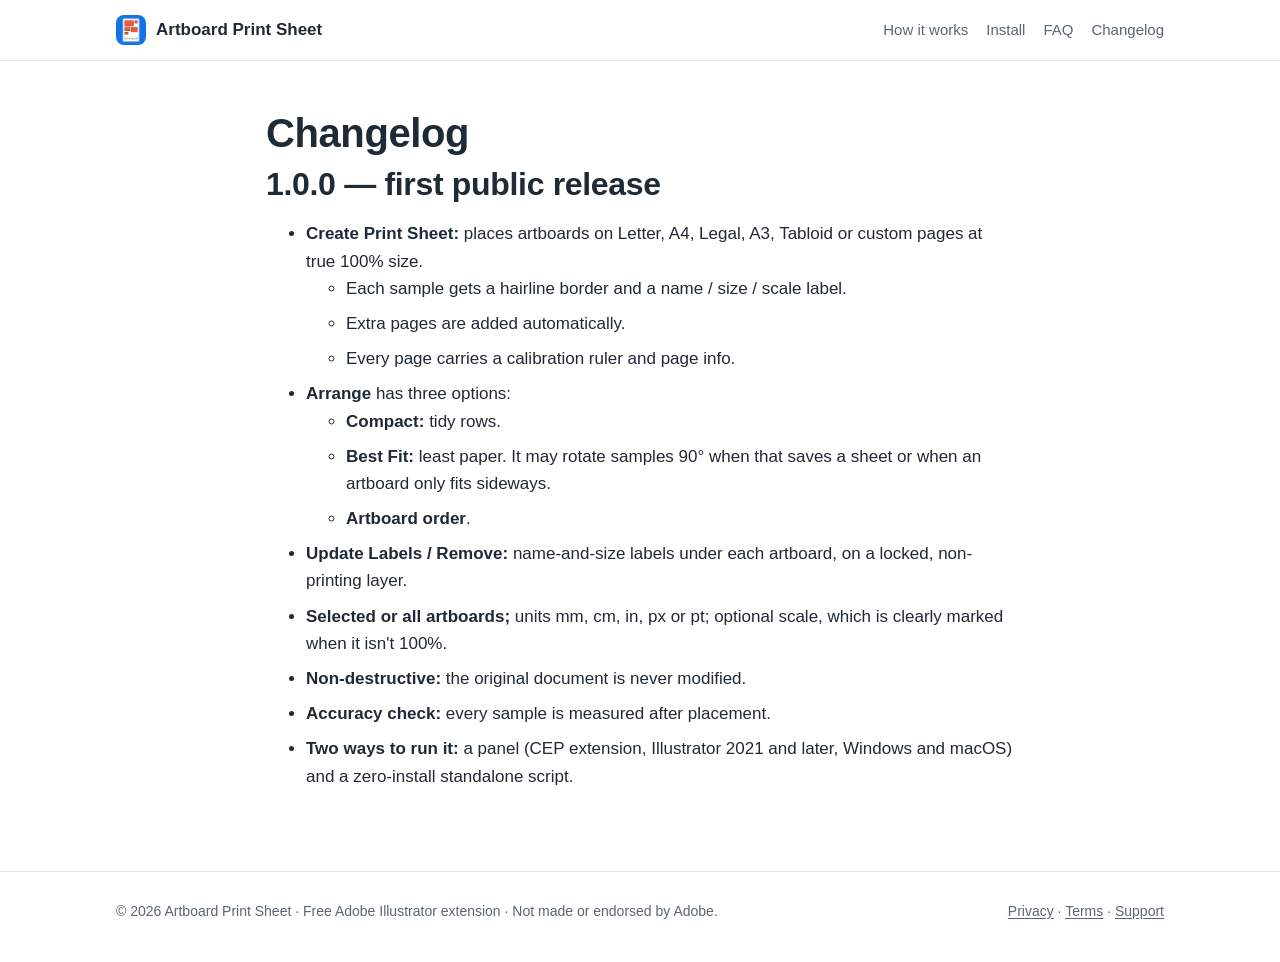
==== changelog.html @ b781dac0 "Initial website: home, privacy, terms, changelog Co-Authored-By: Claude Opus 5.5 <noreply@anthropic." ====
<!DOCTYPE html>
<html lang="en">
<head>
  <meta charset="utf-8">
  <meta name="viewport" content="width=device-width, initial-scale=1">
  <title>Changelog – Artboard Print Sheet</title>
  <meta name="description" content="Release history of Artboard Print Sheet.">
  <meta property="og:title" content="Changelog – Artboard Print Sheet">
  <meta property="og:description" content="Release history of Artboard Print Sheet.">
  <meta property="og:image" content="img/icon-512.png">
  <link rel="icon" type="image/png" href="img/icon-64.png">
  <link rel="stylesheet" href="style.css">
</head>
<body>
  <header class="top">
    <div class="wrap">
      <a class="brand" href="./"><img src="img/icon-64.png" alt="" width="30" height="30">Artboard Print Sheet</a>
      <nav class="nav" aria-label="Main">
        <a href="./#how">How it works</a>
        <a href="./#install">Install</a>
        <a href="./#faq">FAQ</a>
        <a href="changelog.html">Changelog</a>
      </nav>
    </div>
  </header>
  <main class="doc">
    <div class="wrap">
<h1>Changelog</h1>
<h2>1.0.0 — first public release</h2>
<ul><li>
<strong>Create Print Sheet:</strong> places artboards on Letter, A4, Legal, A3, Tabloid or custom pages at true 100% size.
<ul><li>
Each sample gets a hairline border and a name / size / scale label.
</li><li>
Extra pages are added automatically.
</li><li>
Every page carries a calibration ruler and page info.
</li></ul>
</li><li>
<strong>Arrange</strong> has three options:
<ul><li>
<strong>Compact:</strong> tidy rows.
</li><li>
<strong>Best Fit:</strong> least paper. It may rotate samples 90° when that saves a sheet or when an artboard only fits sideways.
</li><li>
<strong>Artboard order</strong>.
</li></ul>
</li><li>
<strong>Update Labels / Remove:</strong> name-and-size labels under each artboard, on a locked, non-printing layer.
</li><li>
<strong>Selected or all artboards;</strong> units mm, cm, in, px or pt; optional scale, which is clearly marked when it isn't 100%.
</li><li>
<strong>Non-destructive:</strong> the original document is never modified.
</li><li>
<strong>Accuracy check:</strong> every sample is measured after placement.
</li><li>
<strong>Two ways to run it:</strong> a panel (CEP extension, Illustrator 2021 and later, Windows and macOS) and a zero-install standalone script.
</li></ul>
    </div>
  </main>
  <footer>
    <div class="wrap">
      <span>&copy; 2026 Artboard Print Sheet &middot; Free Adobe Illustrator extension &middot; Not made or endorsed by Adobe.</span>
      <span><a href="privacy.html">Privacy</a> &middot; <a href="terms.html">Terms</a> &middot; <a href="mailto:e8013585@gmail.com">Support</a></span>
    </div>
  </footer>
</body>
</html>
---- style.css ----
/* Artboard Print Sheet website. No external fonts, scripts or trackers (see privacy policy). */
:root {
  --bg: #ffffff;
  --bg-soft: #f4f6f9;
  --fg: #1f2a37;
  --muted: #5b6675;
  --line: #e2e6ec;
  --accent: #1473e6;
  --accent-fg: #ffffff;
  --accent-soft: #e8f1fd;
  --warm: #f15a31;
  --shadow: 0 1px 2px rgba(16, 24, 40, .06), 0 8px 24px rgba(16, 24, 40, .08);
  --radius: 14px;
  --max: 1080px;
  color-scheme: light;
}
@media (prefers-color-scheme: dark) {
  :root:not([data-theme="light"]) {
    --bg: #12161c;
    --bg-soft: #1a2029;
    --fg: #e6eaf0;
    --muted: #9aa5b4;
    --line: #2a323d;
    --accent: #4c9bff;
    --accent-fg: #0b1220;
    --accent-soft: #1b2a40;
    --shadow: 0 1px 2px rgba(0, 0, 0, .4), 0 8px 24px rgba(0, 0, 0, .35);
    color-scheme: dark;
  }
}

* { box-sizing: border-box; }
html { -webkit-text-size-adjust: 100%; }
body {
  margin: 0; background: var(--bg); color: var(--fg);
  font: 17px/1.6 -apple-system, BlinkMacSystemFont, "Segoe UI", Roboto, "Helvetica Neue", Arial, sans-serif;
}
img { max-width: 100%; height: auto; }
a { color: var(--accent); text-underline-offset: 2px; }
h1, h2, h3 { line-height: 1.2; letter-spacing: -.01em; }
h2 { font-size: clamp(24px, 3.2vw, 32px); margin: 0 0 12px; }
h3 { font-size: 19px; margin: 0 0 6px; }
code, kbd { font-family: ui-monospace, SFMono-Regular, Consolas, monospace; font-size: .88em; background: var(--bg-soft); border: 1px solid var(--line); border-radius: 6px; padding: 1px 6px; }
.wrap { max-width: var(--max); margin: 0 auto; padding: 0 16px; }

/* header */
.top { border-bottom: 1px solid var(--line); }
.top .wrap { display: flex; align-items: center; justify-content: space-between; gap: 12px; min-height: 60px; }
.brand { display: flex; align-items: center; gap: 10px; color: var(--fg); text-decoration: none; font-weight: 650; }
.brand img { width: 30px; height: 30px; border-radius: 8px; }
.nav { display: flex; gap: 18px; flex-wrap: wrap; font-size: 15px; }
.nav a { color: var(--muted); text-decoration: none; }
.nav a:hover { color: var(--fg); }

/* hero */
.hero { padding: 56px 0 40px; }
.hero .wrap { display: grid; grid-template-columns: 1.05fr .95fr; gap: 40px; align-items: center; }
.hero h1 { font-size: clamp(34px, 5vw, 52px); margin: 0 0 14px; }
.hero p.lead { font-size: clamp(18px, 2vw, 21px); color: var(--muted); margin: 0 0 24px; }
.hero figure { margin: 0; }
.sheet { background: #fff; border-radius: 6px; box-shadow: var(--shadow); border: 1px solid var(--line); display: block; }
.cta { display: flex; gap: 12px; flex-wrap: wrap; align-items: center; }
.btn { display: inline-flex; align-items: center; gap: 8px; padding: 12px 20px; border-radius: 999px; font-weight: 600; text-decoration: none; border: 1px solid transparent; }
.btn.primary { background: var(--accent); color: var(--accent-fg); }
.btn.primary:hover { filter: brightness(1.08); }
.btn.ghost { border-color: var(--line); color: var(--fg); }
.btn.ghost:hover { background: var(--bg-soft); }
.note { font-size: 14px; color: var(--muted); margin-top: 12px; }

/* sections */
section { padding: 56px 0; }
section.soft { background: var(--bg-soft); border-top: 1px solid var(--line); border-bottom: 1px solid var(--line); }
.sub { color: var(--muted); margin: 0 0 28px; max-width: 720px; }
.grid3 { display: grid; grid-template-columns: repeat(3, 1fr); gap: 20px; }
.card { background: var(--bg); border: 1px solid var(--line); border-radius: var(--radius); padding: 22px; }
.card p { margin: 0; color: var(--muted); font-size: 16px; }
.icon { width: 36px; height: 36px; border-radius: 10px; background: var(--accent-soft); color: var(--accent); display: grid; place-items: center; margin-bottom: 12px; }
.icon svg { width: 20px; height: 20px; }
.split { display: grid; grid-template-columns: 1fr 1fr; gap: 40px; align-items: center; }
.split figure { margin: 0; }
figcaption { font-size: 14px; color: var(--muted); margin-top: 10px; text-align: center; }
ol.steps { padding-left: 22px; margin: 0; }
ol.steps li { margin: 0 0 12px; }
.checks { list-style: none; padding: 0; margin: 0; }
.checks li { padding-left: 28px; position: relative; margin: 0 0 10px; }
.checks li::before { content: ""; position: absolute; left: 4px; top: .55em; width: 10px; height: 6px; border-left: 2px solid var(--accent); border-bottom: 2px solid var(--accent); transform: rotate(-45deg); }
.callout { border-left: 4px solid var(--warm); background: var(--bg-soft); padding: 14px 18px; border-radius: 0 10px 10px 0; margin: 20px 0 0; }
details { border: 1px solid var(--line); border-radius: 12px; padding: 14px 18px; margin: 0 0 12px; background: var(--bg); }
details summary { cursor: pointer; font-weight: 600; }
details p { margin: 10px 0 0; color: var(--muted); }

/* legal pages */
.doc { padding: 48px 0 64px; }
.doc .wrap { max-width: 780px; }
.doc h1 { font-size: clamp(30px, 4vw, 40px); margin: 0 0 8px; }
.doc .meta { color: var(--muted); margin: 0 0 28px; }
.doc pre { white-space: pre-wrap; font: 15px/1.6 ui-monospace, SFMono-Regular, Consolas, monospace; background: var(--bg-soft); border: 1px solid var(--line); border-radius: 12px; padding: 20px; overflow-wrap: anywhere; }
.doc li { margin: 0 0 8px; }

footer { border-top: 1px solid var(--line); padding: 28px 0 40px; color: var(--muted); font-size: 14px; }
footer .wrap { display: flex; justify-content: space-between; gap: 16px; flex-wrap: wrap; }
footer a { color: var(--muted); }

.brand { white-space: nowrap; }
@media (max-width: 600px) {
  .top .wrap { flex-direction: column; align-items: flex-start; gap: 2px; padding-top: 10px; padding-bottom: 10px; }
  .nav { gap: 16px; font-size: 14px; }
}
@media (max-width: 820px) {
  .hero .wrap, .split { grid-template-columns: 1fr; }
  .grid3 { grid-template-columns: 1fr; }
  .hero { padding-top: 36px; }
  .nav { gap: 12px; }
}
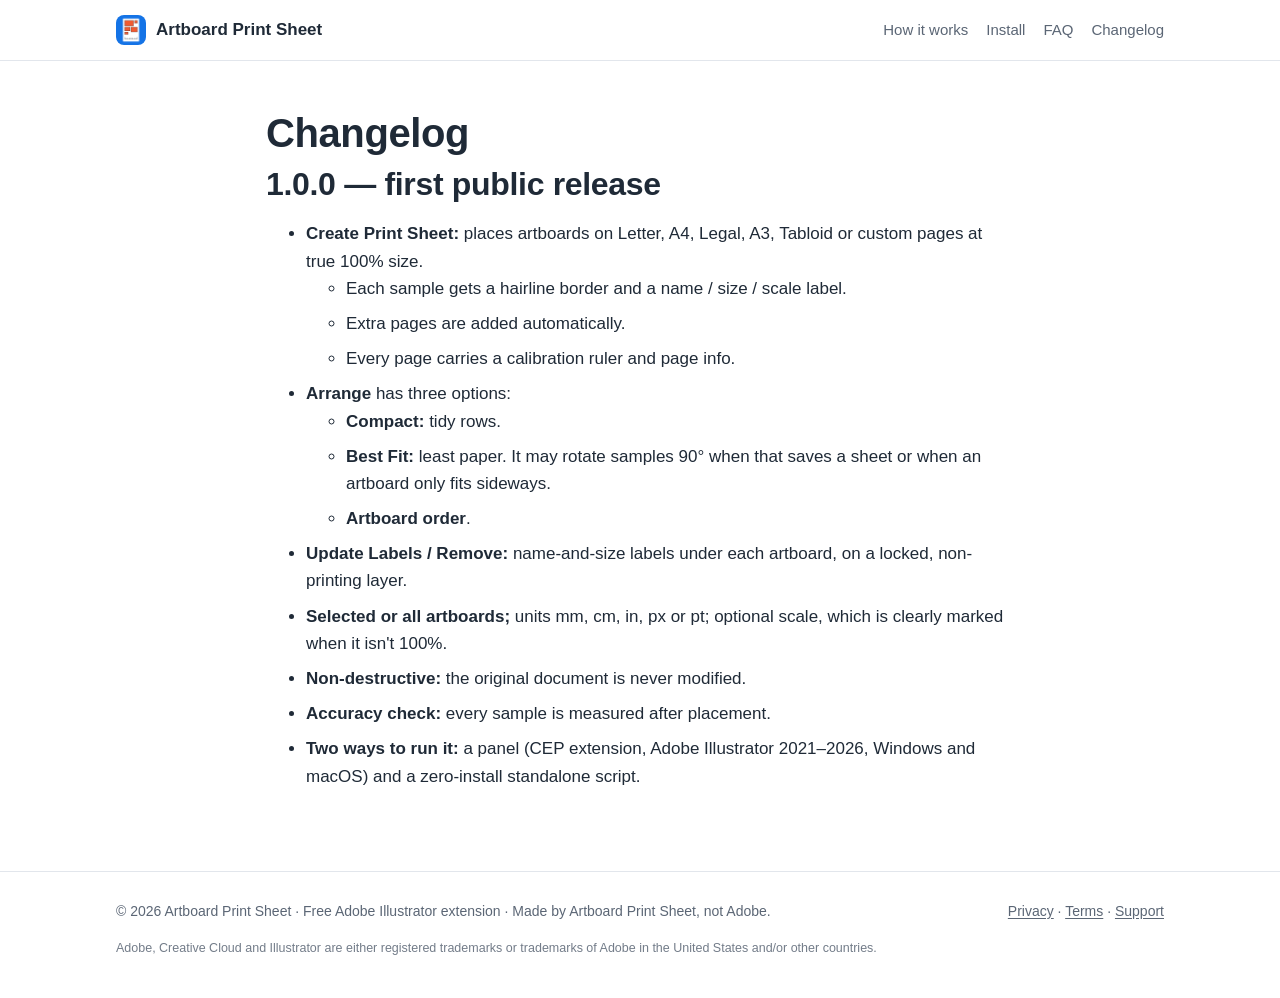
==== commit 6d32d522: "Brand guidelines: full product names, trademark attribution, version range Co-Authored-By: Claude Op" ====
--- a/changelog.html
+++ b/changelog.html
@@ -54,14 +54,15 @@
 </li><li>
 <strong>Accuracy check:</strong> every sample is measured after placement.
 </li><li>
-<strong>Two ways to run it:</strong> a panel (CEP extension, Illustrator 2021 and later, Windows and macOS) and a zero-install standalone script.
+<strong>Two ways to run it:</strong> a panel (CEP extension, Adobe Illustrator 2021–2026, Windows and macOS) and a zero-install standalone script.
 </li></ul>
     </div>
   </main>
   <footer>
     <div class="wrap">
-      <span>&copy; 2026 Artboard Print Sheet &middot; Free Adobe Illustrator extension &middot; Not made or endorsed by Adobe.</span>
+      <span>&copy; 2026 Artboard Print Sheet &middot; Free Adobe Illustrator extension &middot; Made by Artboard Print Sheet, not Adobe.</span>
       <span><a href="privacy.html">Privacy</a> &middot; <a href="terms.html">Terms</a> &middot; <a href="mailto:e8013585@gmail.com">Support</a></span>
+      <span class="legal">Adobe, Creative Cloud and Illustrator are either registered trademarks or trademarks of Adobe in the United States and/or other countries.</span>
     </div>
   </footer>
 </body>
--- a/style.css
+++ b/style.css
@@ -100,6 +100,7 @@
 footer { border-top: 1px solid var(--line); padding: 28px 0 40px; color: var(--muted); font-size: 14px; }
 footer .wrap { display: flex; justify-content: space-between; gap: 16px; flex-wrap: wrap; }
 footer a { color: var(--muted); }
+footer .legal { flex-basis: 100%; font-size: 12.5px; opacity: .85; }
 
 .brand { white-space: nowrap; }
 @media (max-width: 600px) {
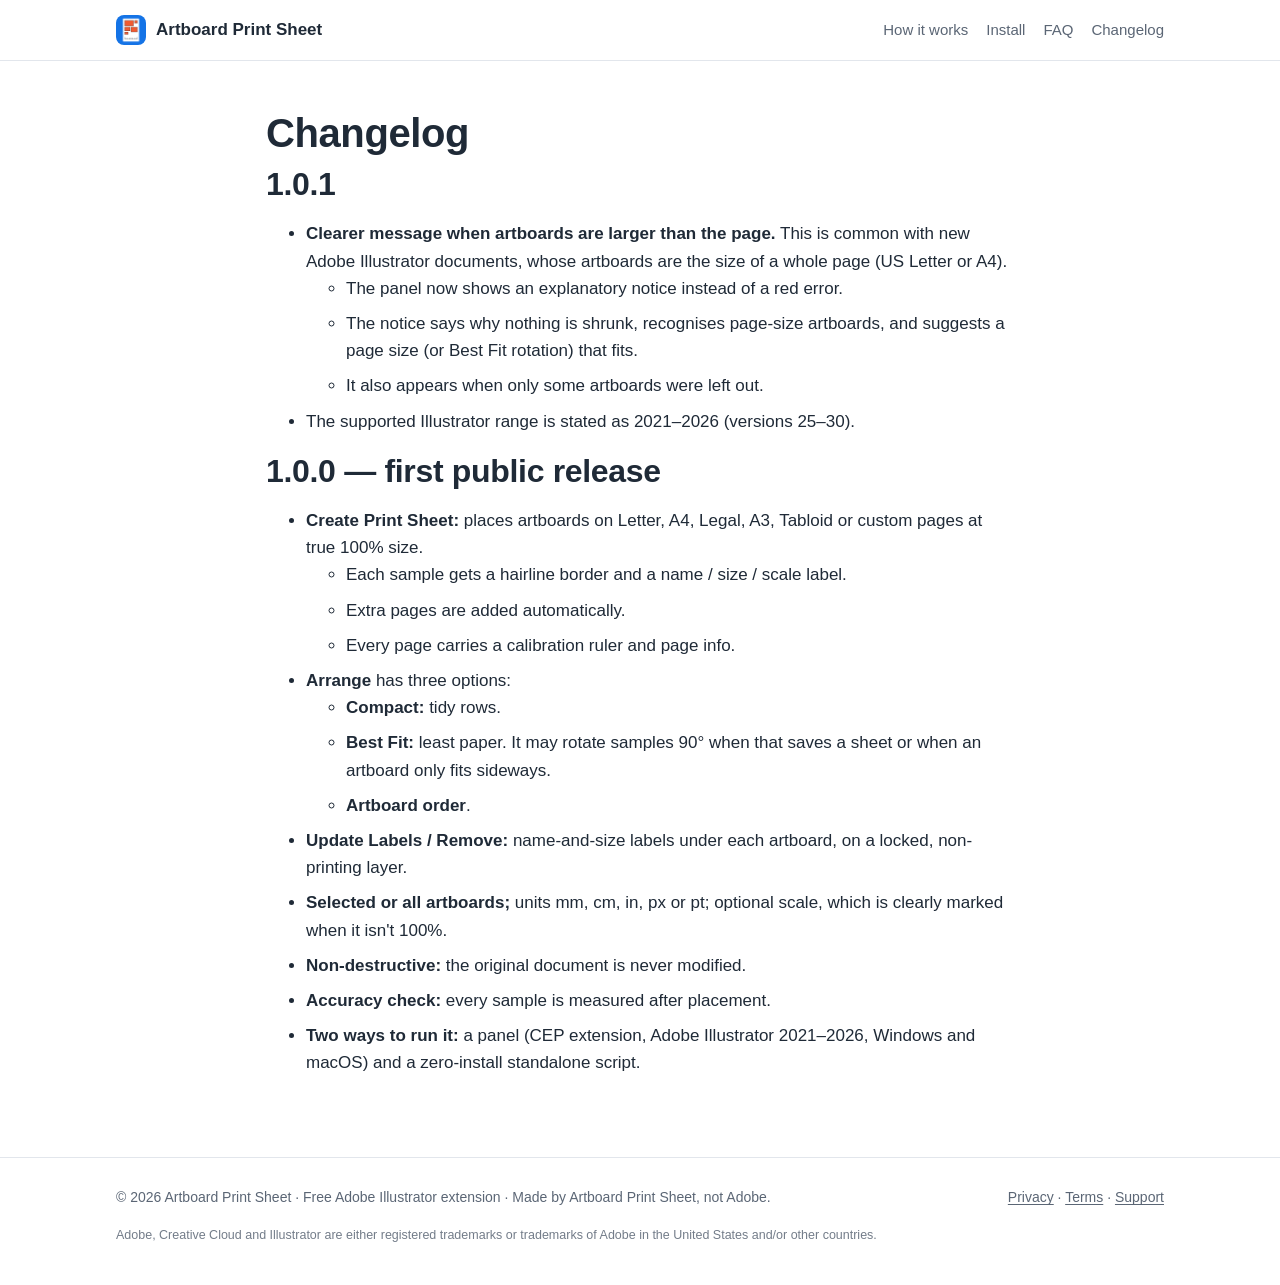
==== commit 1b4f17a8: "Add sample document; explain page-size artboards Co-Authored-By: Claude Opus 5.5 <noreply@anthropic." ====
--- a/changelog.html
+++ b/changelog.html
@@ -26,6 +26,19 @@
   <main class="doc">
     <div class="wrap">
 <h1>Changelog</h1>
+<h2>1.0.1</h2>
+<ul><li>
+<strong>Clearer message when artboards are larger than the page.</strong> This is common with new Adobe Illustrator documents, whose artboards are the size of a whole page (US Letter or A4).
+<ul><li>
+The panel now shows an explanatory notice instead of a red error.
+</li><li>
+The notice says why nothing is shrunk, recognises page-size artboards, and suggests a page size (or Best Fit rotation) that fits.
+</li><li>
+It also appears when only some artboards were left out.
+</li></ul>
+</li><li>
+The supported Illustrator range is stated as 2021–2026 (versions 25–30).
+</li></ul>
 <h2>1.0.0 — first public release</h2>
 <ul><li>
 <strong>Create Print Sheet:</strong> places artboards on Letter, A4, Legal, A3, Tabloid or custom pages at true 100% size.
